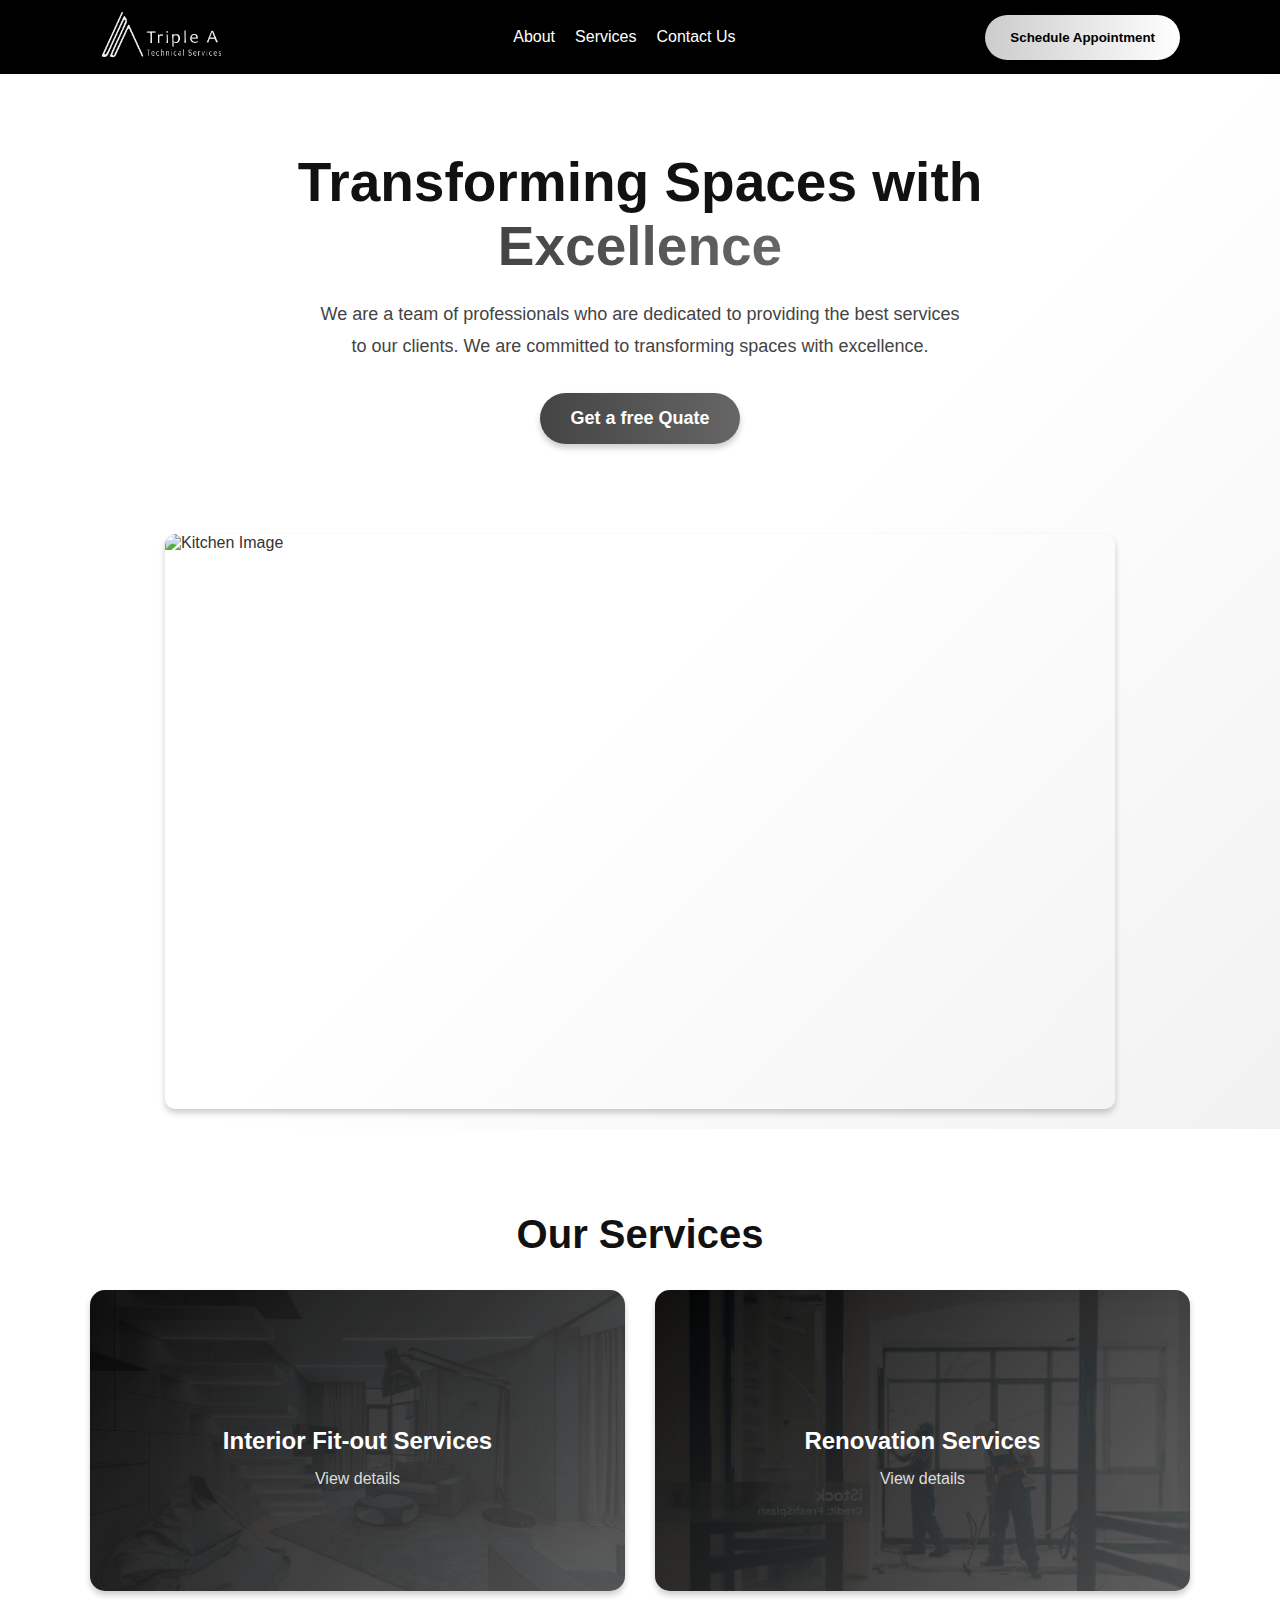
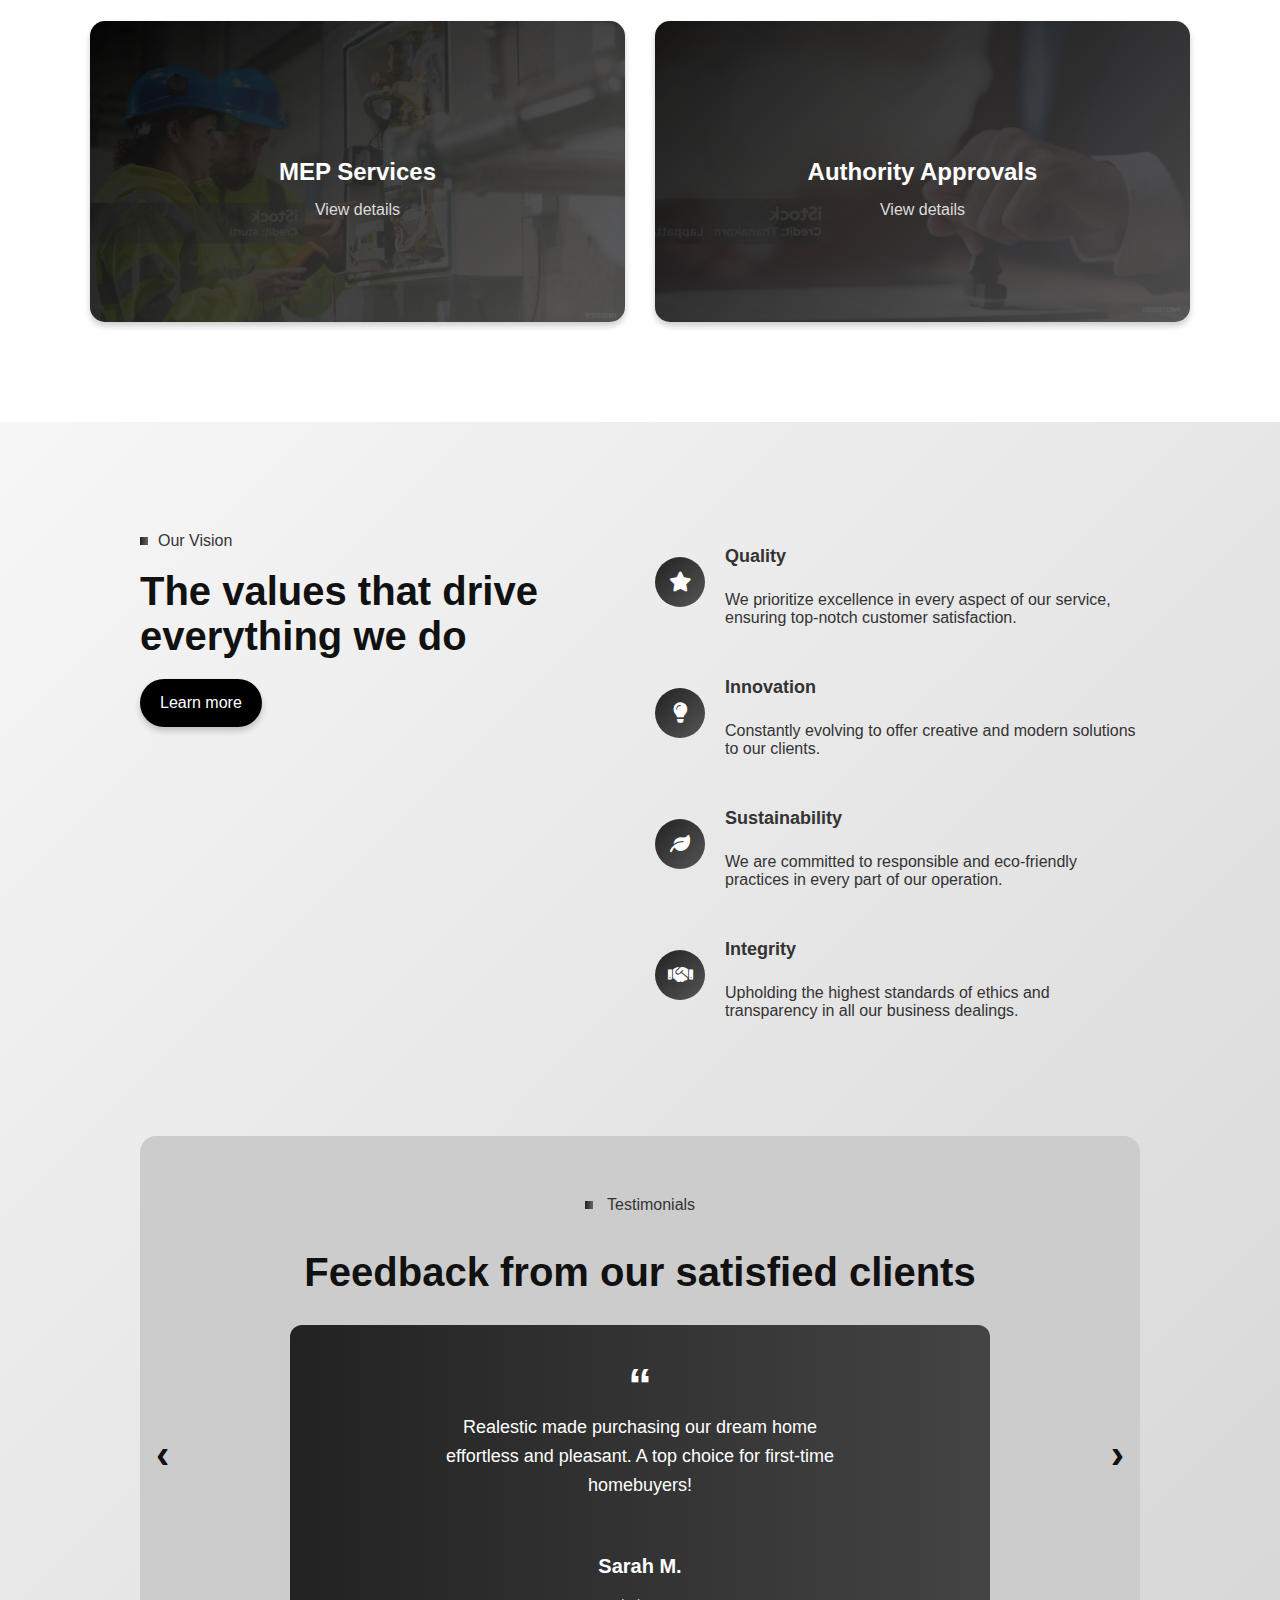
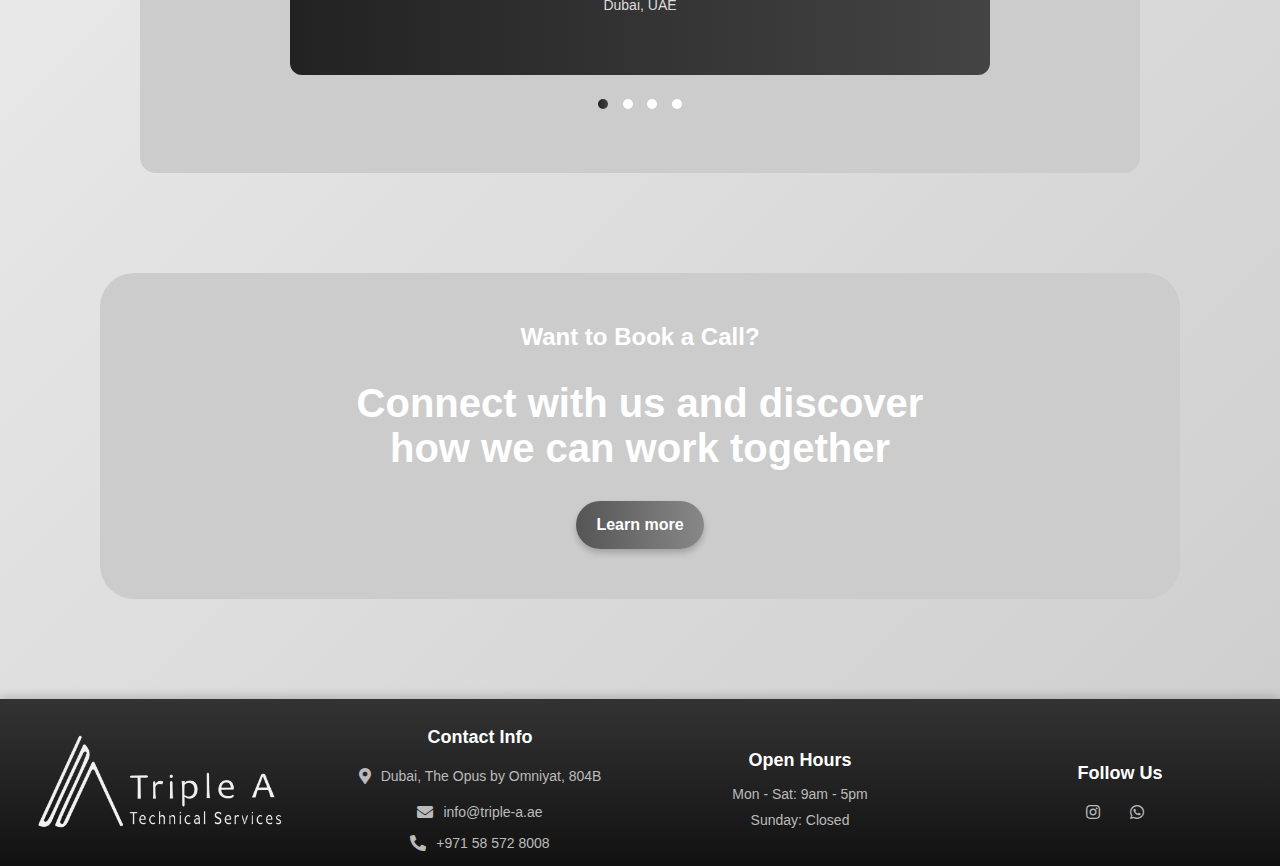
==== Triple A/index.html @ 2c6d6e69 "Add files via upload" ====
<!DOCTYPE html>
<html lang="en">
<head>
    <meta charset="UTF-8">
    <meta name="viewport" content="width=device-width, initial-scale=1.0">
    <title>Triple A</title>
    <link rel="stylesheet" href="style.css">
    <link href="https://api.fontshare.com/v2/css?f[]=satoshi@400,700&display=swap" rel="stylesheet">
    <link rel="stylesheet" href="https://cdnjs.cloudflare.com/ajax/libs/font-awesome/6.0.0-beta3/css/all.min.css">
    <link href="https://cdnjs.cloudflare.com/ajax/libs/font-awesome/5.15.4/css/all.min.css" rel="stylesheet">
    <script src="https://cdnjs.cloudflare.com/ajax/libs/gsap/3.9.1/gsap.min.js"></script>
    <script src="https://cdnjs.cloudflare.com/ajax/libs/gsap/3.9.1/ScrollTrigger.min.js"></script>
</head>
<body>
    <header>
        <h1 class="title">
            Transforming Spaces with <br> <span class="highlight">Excellence</span>
        </h1>
        
        <div class="text-section">
        <p class="description">
            We are a team of professionals who are dedicated to providing the best services to our clients. We are committed to transforming spaces with excellence.
        </p>
        </div>

        <div class="btn-container">
          <a href="contact.html">
            <button class="qt-btn" onclick="openQuatePage()">Get a free Quate</button>
          </a>
        </div>

        <div class="header-img">
            <img src="https://media.istockphoto.com/id/2166309398/photo/a-dark-spacious-kitchen-offering-a-warm-vibe.jpg?s=1024x1024&w=is&k=20&c=jLn43G2Z4TiT57AV70bC2cu-vGWRMAgcLMSgXWpKCYs=" alt="Kitchen Image">
        </div>
    </header>

    <div class="nav-container">
        <nav>
            <div class="logo">
                <a href="#">
                <img src="images/navlogo.png" alt="Logo">
                </a>
            </div>
            <ul class="nav-links">
                <li><a href="about.html">About</a></li>
                <li><a href="services.html">Services</a></li>
                <li><a href="contact.html">Contact Us</a></li>
            </ul>
            <a href="contact.html">
              <button class="sd-btn" onclick="openContactPage()">Schedule Appointment</button>
            </a>
            <div class="hamburger" id="hamburger">
                <div class="bar"></div>
                <div class="bar"></div>
                <div class="bar"></div>
            </div>
        </nav>

        <div class="hamburger-menu" id="hamburger-menu">
            <ul class="hamburger-links">  
                <li><a href="about.html">About</a></li>
                <li><a href="services.html">Services</a></li>
                <li><a href="contact.html">Contact Us</a></li>
                <li><a href="contact.html"><button class="mbl-btn" onclick="openContactPage()">Schedule Appointment</button></a></li>
            </ul>
        </div>
    </div>

    <section class="services">
        <h2 class="services-title">Our Services</h2>
        <div class="services-container">
          <a href="services.html#interior-fit-out" onclick="setScrollTarget('#interior-fit-out')">
            <div class="service-card">
                <h2>Interior Fit-out Services</h2>
                <img src="images/fit-out.jpg" alt="Construction Icon">
                <p>View details</p>
            </div>
          </a>
          <a href="services.html#renovation" onclick="setScrollTarget('#renovation')">
            <div class="service-card">
                <h2>Renovation Services</h2>
                <img src="images/renovation.jpg" alt="Construction Icon">
                <p>View details</p>
            </div>
          </a>
          <a href="services.html#mep" onclick="setScrollTarget('#mep')">
            <div class="service-card">
                <h2>MEP Services</h2>
                <img src="images/mep.jpg" alt="Construction Icon">
                <p>View details</p>
            </div>
          </a>
          <a href="services.html#authority-approvals" onclick="setScrollTarget('#authority-approvals')">
            <div class="service-card">
                <h2>Authority Approvals</h2>
                <img class="img" src="images/approval.jpg" alt="Construction Icon">
                <p>View details</p>
            </div>
          </a>
        </div>
    </section>

    <section class="values">
        <div class="values-hdr">
            <ul class="custom-list">
                <li><span class="square"></span> Our Vision</li>
            </ul>            
            <h1>The values that drive everything we do</h1>
            <a href="about.html">
              <button class="lrn-btn">Learn more</button>
            </a>
        </div>
    
        <div class="values-list">
            <div class="value-item">
                <div class="icon-box"><i class="fa-solid fa-star"></i></div>
                <div class="value-text">  
                    <h4>Quality</h4>
                    <p>We prioritize excellence in every aspect of our service, ensuring top-notch customer satisfaction.</p>
                </div>
            </div>
            <div class="value-item">
                <div class="icon-box"><i class="fa-solid fa-lightbulb"></i></div>
                <div class="value-text">
                    <h4>Innovation</h4>
                    <p>Constantly evolving to offer creative and modern solutions to our clients.</p>
                </div>
            </div>
            <div class="value-item">
                <div class="icon-box"><i class="fa-solid fa-leaf"></i></div>
                <div class="value-text">
                    <h4>Sustainability</h4>
                    <p>We are committed to responsible and eco-friendly practices in every part of our operation.</p>
                </div>
            </div> 
            <div class="value-item">
                <div class="icon-box"><i class="fa-solid fa-handshake"></i></div>
                <div class="value-text">
                    <h4>Integrity</h4>
                    <p>Upholding the highest standards of ethics and transparency in all our business dealings.</p>
                </div>
            </div>
        </div>
    </section>    

<div class="centered-body">
    <div class="testimonial-container">
        
        <div class="testimonial-section">
            <ul class="testimonial-li">
                <li><span class="square2"></span> Testimonials</li>
            </ul>   
            <h2>Feedback from our satisfied clients</h2>

          <!-- 1 -->
            <div class="testimonial-card active">
              <div class="quote-icon">“</div>
              <p class="testimonial-text">
                Realestic made purchasing our dream home effortless and pleasant. A top choice for first-time homebuyers!
              </p>
              <p class="client-name">Sarah M.</p>
              <p class="client-location">Dubai, UAE</p>
            </div>
            <!-- 2 -->
            <div class="testimonial-card">
              <div class="quote-icon">“</div>
              <p class="testimonial-text">
                An amazing experience! The team was professional, and the process was smooth from start to finish.
              </p>
              <p class="client-name">John D.</p>
              <p class="client-location">Ajman, UAE</p>
            </div>
            <!-- 3 -->
            <div class="testimonial-card">
              <div class="quote-icon">“</div>
              <p class="testimonial-text">
                I highly recommend Realestic! They made buying a home so easy and stress-free. Great service!
              </p>
              <p class="client-name">Aisha K.</p>
              <p class="client-location">Sharjah, UAE</p>
            </div>
          <!-- 4 -->
          <div class="testimonial-card">
            <div class="quote-icon">“</div>
            <p class="testimonial-text">
              An amazing experience! The team was professional, and the process was smooth from start to finish.
            </p>
            <p class="client-name">Mohammed A.</p>
            <p class="client-location">Sharjah, UAE</p>
          </div>
        </div>
        <!-- sliderbtn -->
          <button class="slider-btn left" onclick="prevSlide()">&#8249;</button>
          <button class="slider-btn right" onclick="nextSlide()">&#8250;</button>
          <div class="dots">
            <span class="dot active" onclick="currentSlide(0)"></span>
            <span class="dot" onclick="currentSlide(1)"></span>
            <span class="dot" onclick="currentSlide(2)"></span>
            <span class="dot" onclick="currentSlide(3)"></span>
          </div>
        </div>
</div>

<div class="bkng-container">
  <div class="booking">
    <h2>Want to Book a Call?</h2>
    <h1>Connect with us and discover <br> how we can work together</h1>
    <a href="contact.html">
    <button class="lrn-btn2">Learn more</button>
    </a>
  </div>
</div>

<footer>
    <!-- Logo Section -->
    <div class="footer-logo">
    <a href="index.html">
      <img src="images/navlogo.png" alt="Company Logo">
    </a>
    </div>
  
    <!-- Contact Info Section -->
    <div class="footer-section">
      <h3 class="footer-title">Contact Info</h3>
      <p>
        <i class="fas fa-map-marker-alt"></i>
        <a href="https://maps.app.goo.gl/S9jgJ212uorgyq4b9" target="_blank">
          Dubai, The Opus by Omniyat, 804B
        </a>
      </p>
      <p>
        <i class="fas fa-envelope"></i>
        <a href="mailto:info@yourcompany.com">info@triple-a.ae</a>
      </p>
      <p>
        <i class="fas fa-phone-alt"></i>
        +971 58 572 8008
      </p>
    </div>
  
    <!-- Open Hours Section -->
    <div class="footer-section">
      <h3 class="footer-title">Open Hours</h3>
      <p>Mon - Sat: 9am - 5pm</p>
      <p>Sunday: Closed</p>
    </div>
  
    <!-- Social Media Section -->
    <div class="footer-section">
      <h3 class="footer-title3">Follow Us</h3>
      <div class="social-icons">
          <a href="https://www.instagram.com/triple.a.fitout/?utm_source=website&utm_medium=footer"
          aria-label="Instagram">
          <i class="fab fa-instagram"></i>
        </a>

          <a href="https://wa.me/971585728008?text=Hello%20I%20am%20interested%20in%20your%20services!"
          aria-label="whatsapp">
          <i class="fab fa-whatsapp"></i>
        </a>
      </div>
    </div>
  </footer>

    <script src="script.js"></script>
    <script>
        document.addEventListener('DOMContentLoaded', function () {
            gsap.registerPlugin(ScrollTrigger);

            gsap.fromTo(".description", 
              { opacity: 0, y: 50 }, 
              { 
                scrollTrigger: {
                  trigger: ".description",
                  start: "top 80%",
                  toggleActions: "play none none none"
                },
                opacity: 1,
                y: 0,
                duration: 1,
                delay: 0.5,
                ease: "power2.out",
                onComplete: function() {
                  gsap.set(".description", { clearProps: "all" });
                }
              }
            );

            gsap.fromTo(".header-img", 
              { opacity: 0, y: 50 }, 
              { 
                opacity: 1,
                y: 0,
                duration: 1,
                delay: 1,
                ease: "power2.out",
                onComplete: function() {
                  gsap.set(".header-img", { clearProps: "all" });
                }
              }
            );

            gsap.utils.toArray(".service-card").forEach((card, index) => {
              gsap.fromTo(card, 
                { opacity: 0, y: 50 }, 
                { 
                  scrollTrigger: {
                    trigger: card,
                    start: "top 80%",
                    toggleActions: "play none none none",
                    once: true // Ensure the animation only happens once
                  },
                  opacity: 1,
                  y: 0,
                  duration: 1,
                  ease: "power2.out",
                  onComplete: function() {
                    gsap.set(card, { clearProps: "all" });
                  }
                }
              );
            });

            gsap.utils.toArray(".value-item").forEach((item, index) => {
              gsap.fromTo(item, 
                { opacity: 0, y: 50 }, 
                { 
                  scrollTrigger: {
                    trigger: item,
                    start: "top 80%",
                    toggleActions: "play none none none"
                  },
                  opacity: 1,
                  y: 0,
                  duration: 1,
                  delay: index * 0.2, // Stagger the animations
                  ease: "power2.out",
                  onComplete: function() {
                    gsap.set(item, { clearProps: "all" });
                  }
                }
              );
            });

            gsap.fromTo(".testimonial-container", 
              { opacity: 0, y: 50 }, 
              { 
                scrollTrigger: {
                  trigger: ".testimonial-container",
                  start: "top 80%",
                  toggleActions: "play none none none"
                },
                opacity: 1,
                y: 0,
                duration: 1,
                ease: "power2.out",
                onComplete: function() {
                  gsap.set(".testimonial-container", { clearProps: "all" });
                }
              }
            );

            gsap.fromTo(".booking", 
              { opacity: 0, y: 50 }, 
              { 
                scrollTrigger: {
                  trigger: ".bkng-container",
                  start: "top 80%",
                  toggleActions: "play none none none"
                },
                opacity: 1,
                y: 0,
                duration: 1,
                ease: "power2.out",
                onComplete: function() {
                  gsap.set(".booking", { clearProps: "all" });
                }
              }
            );

            // Page load animation for header elements
            gsap.fromTo("header .title", 
              { opacity: 0, y: -50 }, 
              { 
                opacity: 1,
                y: 0,
                duration: 1,
                ease: "power2.out"
              }
            );

            gsap.fromTo("header .description", 
              { opacity: 0, y: -50 }, 
              { 
                opacity: 1,
                y: 0,
                duration: 1,
                delay: 0.2,
                ease: "power2.out"
              }
            );

            gsap.fromTo("header .qt-btn", 
              { opacity: 0 }, 
              { 
                opacity: 1,
                duration: 1,
                delay: 0.4,
                ease: "power2.out"
              }
            );

            gsap.fromTo("header .header-img", 
              { opacity: 0, y: -50 }, 
              { 
                opacity: 1,
                y: 0,
                duration: 1,
                delay: 0.6,
                ease: "power2.out"
              }
            );
        });
    </script>
    <script>
      function scrollToSection(sectionId) {
        localStorage.setItem('scrollTo', sectionId);
      }
      function setScrollTarget(sectionId) {
        localStorage.setItem('scrollTarget', sectionId);
      }
    </script>
</body>
</html>
---- Triple A/style.css ----
* {
    box-sizing: border-box;
}

body {
    font-family: 'Satoshi', sans-serif;
    margin: 0;
    background: linear-gradient(135deg, #fff 25%, #cdcdcd 100%);
    color: #333;
}

/* Remove previous animation classes and keyframes */
.fade-in,
.fade-in-top,
.fade-in-bottom,
.slide-in,
.slide-in-visible,
.bounce-in,
.slide-up,
.zoom-in,
.slide-left,
.fade-in-on-scroll,
.fade-in-on-scroll-visible {
    opacity: 1; /* Ensure elements are visible */
    transform: none; /* Reset transform */
    animation: none; /* Remove animation */
}

/* Remove keyframes */
@keyframes fadeInTop {}
@keyframes fadeInBottom {}
@keyframes slideIn {}
@keyframes bounceIn {}
@keyframes slideUp {}
@keyframes zoomIn {}
@keyframes slideLeft {}
@keyframes fadeInOnScroll {}

/* Ensure navbar stays on top and behaves well on scroll */
.nav-container {
    position: fixed;
    top: 0;
    left: 0;
    width: 100%;
    z-index: 1000; /* Ensure navbar stays on top */
}

nav {
    display: flex;
    justify-content: space-between;
    align-items: center;
    padding: 10px 100px;
    background-color: #000;
    transition: background-color 0.3s ease, backdrop-filter 0.3s ease;
    position: relative;
    z-index: 1000;
}

nav.scrolled {
    background-color: rgba(0, 0, 0, 0.8); /* Semi-transparent black */
    backdrop-filter: blur(10px); /* Applies blur effect */
    -webkit-backdrop-filter: blur(10px); /* Ensures compatibility with Safari */    
}

.nav-links {
    display: flex;
    justify-content: center;
    align-items: center;
    gap: 20px;
    flex-grow: 1;
}

.nav-links li {
    list-style: none;
}

.nav-links a {
    text-decoration: none;
    color: #fff;
    font-weight: 500;
    transition: color 0.3s ease;
    font-size: 16px; /* Ensure consistent font size */
}

.nav-links a:hover {
    color: #ccc;
}

/* animation */
.hamburger.active .bar:nth-child(1) {
    transform: rotate(45deg) translate(5px, 5px);
}

.hamburger.active .bar:nth-child(2) {
    opacity: 0;
}

.hamburger.active .bar:nth-child(3) {
    transform: rotate(-45deg) translate(5px, -5px);
}

/* Smooth transition for hamburger bars */
.hamburger .bar {
    transition: all 0.3s ease;
}

/* Hamburger and mobile menu */
.hamburger {
    display: none;
    cursor: pointer;
    flex-direction: column;
    gap: 5px;
}

.hamburger .bar {
    width: 25px;
    height: 3px;
    background-color: #fff;
    border-radius: 5px;
}

body.no-scroll {
    overflow: hidden; /* Prevent scrolling */
}

.hamburger-menu {
    display: none;
    position: fixed; /* Ensure it covers the whole screen */
    top: 0; /* Start from the top */
    left: 0;
    width: 100%;
    height: 100%; /* Cover the full height */
    background-color: rgba(0, 0, 0, 0.8);
    backdrop-filter: blur(5px);
    justify-content: center;
    align-items: center;
    z-index: 999; /* Ensure it is below the navbar */
    transition: opacity 0.5s ease, visibility 0.5s ease;
    opacity: 0;
    visibility: hidden;
}

.hamburger-menu.active {
    display: flex;
    opacity: 1;
    visibility: visible;
}

.hamburger-menu ul {
    list-style: none;
    padding: 0;
    text-align: center;
    color: #fff;
}

.hamburger-menu ul li {
    margin: 20px 0;
}

.hamburger-menu ul li a {
    text-decoration: none;
    color: #fff;
    font-size: 24px;
    font-weight: 600;
}

.hamburger-menu .close-btn {
    position: absolute;
    top: 20px;
    right: 20px;
    color: #fff;
    font-size: 30px;
    cursor: pointer;
}

/* Show hamburger menu */
.nav-container.active .hamburger-menu {
    display: flex;
}

.logo img {
    height: 50px;
    cursor: pointer;
    text-decoration: none;
}

.logo [alt] {
    color: white;
    cursor: pointer;
    text-decoration: none;
}

.sd-btn {
    padding: 15px 25px;
    width: fit-content;
    color: black;
    border: none;
    cursor: pointer;
    border-radius: 25px;
    font-weight: 600;
    background: linear-gradient(90deg, #ccc, #fff);
    margin-left: auto; /* Align button to the right */
}

.sd-btn:hover {
    transition: transform 0.3s ease;
    background: linear-gradient(90deg, #999, #cdcdcd);
    transform: scale(1.05);
}

.mbl-btn {
    padding: 15px 25px;
    color: black;
    border: none;
    cursor: pointer;
    border-radius: 25px;
    font-weight: 600;
    background: linear-gradient(90deg, #ccc, #fff);
    margin-left: auto; /* Align button to the right */
}

.mbl-btn:hover {
    transition: transform 0.3s ease;
    background: linear-gradient(90deg, #999, #cdcdcd);
    transform: scale(1.05);
}

/* navmobile */
.title {
    font-size: 55px;
    font-weight: 600;
    color: #111;
    margin-top: 150px;
    margin-bottom: auto;
    text-align: center;
}

.highlight {
    background: linear-gradient(90deg, #444, #666);
    -webkit-background-clip: text;
    background-clip: text;
    color: transparent;
}

.description {
    font-size: 18px;
    line-height: 1.8;
    color: #444;
    text-align: center;
    margin: 0px 0px 0px;
    max-width: 650px;
}

.text-section {
    display: flex;
    align-items: center;
    justify-content: center;
    padding-bottom: 30px;
    padding-top: 20px;
}

.btn-container {
    text-align: center;
    padding-bottom: 70px;
}

.qt-btn {
    padding: 15px 30px;
    font-size: 18px;
    font-weight: 600;
    color: white;
    background: linear-gradient(90deg, #444, #666);
    border: none;
    border-radius: 30px;
    cursor: pointer;
    transition: transform 0.3s ease, background 0.3s ease, box-shadow 0.3s ease;
    box-shadow: 0 4px 6px rgba(0, 0, 0, 0.2);
}

.qt-btn:hover {
    background: linear-gradient(90deg, #333, #555);
    transform: scale(1.05); /* Subtle scaling effect */
    box-shadow: 0 6px 8px rgba(0, 0, 0, 0.3);
}

.header-img {
    width: 950px;
    height: 575px;
    margin: 20px auto;
    border-radius: 10px;
    overflow: hidden;
    display: flex;
    justify-content: center;
    align-items: center;
    box-shadow: 0 4px 6px rgba(0, 0, 0, 0.2);
}

.header-img img {
    width: 100%;
    height: 100%;
    object-fit: cover;
    border-radius: 10px;
}

.services {
    padding: 50px 20px;
    padding-bottom: 100px;
    text-align: center;
    background-color: #fff;
    overflow: hidden;
}

.services-title {
    font-size: 40px;
    color: #111;
    font-weight: 600;
}

.services-container {
    display: grid;
    grid-template-columns: repeat(2, 1fr);
    gap: 30px;
    padding: 0 50px;
    justify-content: center;
    max-width: 1200px;
    margin: 0 auto;
}

.services-container a {
    text-decoration: none;
}

.service-card {
    display: flex;
    flex-direction: column;
    justify-content: center;
    align-items: center;
    position: relative;
    width: 100%;
    height: 100%;        /* Adjust as needed */
    overflow: hidden;
    border-radius: 15px;
    color: white;
    box-shadow: 0 4px 6px rgba(0, 0, 0, 0.2);
    transition: transform 0.3s ease, box-shadow 0.3s ease, background 0.3s ease;
    text-align: center;
    cursor: pointer;
}

.service-card:hover {
    transform: translateY(-10px);
    box-shadow: 0 6px 12px rgba(0, 0, 0, 0.3);
    background: linear-gradient(135deg, #000, #111);
}

.services-container .service-card:nth-child(1) {
    background: linear-gradient(135deg, #000, #555);
}

.services-container .service-card:nth-child(2) {
    background: linear-gradient(-135deg, #000, #555);
}

.services-container .service-card:nth-child(3) {
    background: linear-gradient(45deg, #000, #555);
}

.services-container .service-card:nth-child(4) {
    background: linear-gradient(-45deg, #000, #555);
}


.service-card h2 {
    position: absolute;
    font-size: 1.5rem;
    font-weight: 600;
    color: #fff;          /* Make the header text white */
    text-align: center;   /* Ensure the text inside h2 is centered */
    width: 100%;
    z-index: 1;   
}

.service-card p {
    position: absolute;   /* Position relative to .service-card */
    font-size: 16px;
    line-height: 1.5;
    color: #ddd;
    top: calc(50% + 10px); /* Position it below the h2 (adjust 30px as needed) */
    left: 50%;
    transform: translateX(-50%);
    z-index: 1; 
}

.service-card img {
    opacity: 0.1;
    width: 100%;
    height: 100%;
    object-fit: cover;
    transform: scaleX(-1);
}

/* value section */
.values {
    display: grid;
    grid-template-columns: 1fr 1fr;
    padding: 100px;
    padding-right: 70px;
    max-width: 1200px;
    margin-right: auto;
    margin-left: auto;
}

.values-hdr {
    font-size: 25px;
}

.values h1 {
    font-size: 40px;
    color: #111;
    margin-top: 15px;
    margin-bottom: 20px;
    max-width: 80%;
    font-weight: 600;
}

.custom-list {
    list-style-type: none;
    margin: 0;
    padding: 0;
}

.custom-list .square {
    display: inline-block;
    width: 8px;
    height: 8px;
    background: linear-gradient(90deg, #222, #666);
    margin-right: 10px;
    vertical-align: middle;
}

.custom-list li {
    font-size: 16px;
    line-height: 1.6;
    display: inline-flex;
    align-items: center;
}

.lrn-btn {
    padding: 15px 20px;
    font-size: 16px;
    color: white;
    background-color: #000;
    border: none;
    border-radius: 30px;
    cursor: pointer;
    transition: all 0.3s ease;
    box-shadow: 0 4px 6px rgba(0, 0, 0, 0.2);
}

.values-list {
    display: flex;
    flex-direction: column;
    gap: 10px;
}

.value-item {
    display: flex;
    gap: 20px;
    flex-direction: row;
    align-items: center;
}

.value-item .icon-box {
    background: linear-gradient(135deg, #222, #555);
    width: 50px; /* Initial size */
    height: 50px; /* Maintain circular shape */
    border-radius: 50%;
    display: flex; /* Flexbox for alignment */
    justify-content: center; /* Center horizontally */
    align-items: center; /* Center vertically */
    transition: all 0.3s ease; /* Optional: Add smooth resizing effect */
}

.fa-solid {
    color: white;
    font-size: 20px; /* Adjust size to fit inside the box */
}

.value-item .value-text {
    max-width: 80%;
}

.value-item h4 {
    font-size: 18px;
}
/* Centered Body */
.centered-body {
    display: flex;
    justify-content: center;
    align-items: center;
  }  
  
  /* Testimonial Container Section */
  .testimonial-container {
    background-color: #ccc;
    border-radius: 16px;
    padding: 40px 40px;
    width: 100%;
    max-width: 1000px;
    text-align: center;
    position: relative;
  }
  
  /* Section Title */
  .testimonial-section {
    width: 100%;
    height: 100%; /* Ensure the cards take the full height */
    display: flex;
    flex-direction: column; /* Align elements in column */
    align-items: center;
  }

  .testimonial-section h2 {
    padding: 0px 30px;
    font-size: 40px;
    font-weight: bold;
    color: #111;
    margin-bottom: 30px;
    z-index: 1; /* Ensure title stays above the slider */
  }
  
  /* Slider Section */
  .testimonial-slider {
    position: relative;
    width: 100%;
    max-width: 800px;
    overflow: hidden; /* Hide content outside the slider */
    margin: 0 auto;
    padding: 20px 0; /* Padding for the slider */
  }
  
  /* Testimonial Cards */
.testimonial-card {
    opacity: 0;
    position: absolute;
    top: 0;
    left: 0;
    padding: 50px;
    background: linear-gradient(90deg, #222, #444);
    color: white;
    border-radius: 12px;
    width: 700px;
    max-width: 700px;
    max-height: 350px;
    display: flex;
    flex-direction: column;
    justify-content: center;
    align-items: center;
    text-align: center;
    z-index: 0;
    transition: opacity 0.5s ease;
    pointer-events: none; /* Prevent interaction with inactive cards */
}

.testimonial-card.active {
    opacity: 1;
    z-index: 1;
    position: relative;
    pointer-events: auto; /* Allow interaction with active card */
}

/* Ensure only one card is visible at a time */
.testimonial-card:not(.active) {
    display: none;
}
    
  /* Quote Icon */
  .quote-icon {
    font-size: 48px; /* Large size for the quote */
    color: white;
    font-weight: bold;
    line-height: 0.5;
  }
  
  /* Testimonial Text */
  .testimonial-text {
    font-size: 18px;
    line-height: 1.6;
    margin: 15px 0;
    margin-bottom: 50px;
    color: white;
    word-wrap: break-word;
    max-width: 400px; /* Ensure it doesn't overflow */
  }
  
  .testimonial-li {
    margin-bottom: auto;
    font-size: 16px;
    line-height: 1.6;
    display: inline-flex;
    align-items: center;
    list-style-type: none;
    padding: 0px 0px;
  }

  .testimonial-li .square2 {
    display: inline-block;
    width: 8px;
    height: 8px;
    background: linear-gradient(90deg, #222, #666);
    margin-right: 10px;
    vertical-align: middle;
}

  /* Client Name */
  .client-name {
    font-size: 20px;
    font-weight: bold;
    margin: 5px 0;
    color: white;
  }
  
  /* Client Location */
  .client-location {
    font-size: 14px;
    color: #ddd;
  }
  
  /* Slider Controls */
  .slider-btn {
    background: none;
    border: none;
    font-size: 40px;
    font-weight: bold;
    cursor: pointer;
    color: #111;
    position: absolute;
    top: 50%;
    transform: translateY(-50%);
    z-index: 10;
  }
  
  .slider-btn.left {
    left: 10px;
  }
  
  .slider-btn.right {
    right: 10px;
  }
  
  /* Dot Indicators */
  .dots {
    margin-top: 20px;
    margin-bottom: 20px;
  }
  
  .dot {
    height: 10px;
    width: 10px;
    margin: 0 5px;
    background-color: #fff;
    border-radius: 50%;
    display: inline-block;
    cursor: pointer;
    transition: background-color 0.3s;
  }
  
  .dot.active {
    background: linear-gradient(90deg, #222, #444);
  }

.bkng-container {
    display: flex;
    align-items: center;
    justify-content: center;
    margin: 100px;
}

.bkng-container .booking {
    background-color: #ccc;
    padding: 50px;
    border-radius: 34px;
    display: flex;
    flex-direction: column;
    justify-content: center;
    align-items: center;
    text-align: center;
    width: 1200px;
    max-width: 1200px;
    max-height: 600px;
    gap: 10px;
    z-index: 0;
}

.booking h2 {
    margin: 0px 0px;
    color: #fff;
}

.booking h1 {
    color: #fff;
    font-size: 40px;
    max-width: 80%;
    font-weight: 600;
    margin: 20px;
}

  .lrn-btn2 {
    padding: 15px 20px;
    font-size: 16px;
    font-weight: 600;
    color: #fff;
    background: linear-gradient(90deg, #555, #888);
    border: none;
    border-radius: 30px;
    cursor: pointer;
    transition: all 0.3s ease;
    box-shadow: 0 4px 6px rgba(0, 0, 0, 0.2);
}

/* Footer Container */
footer {
    background: linear-gradient(360deg, #111, #333);
    color: #bbb; /* Light gray text color */
    padding: 10px 0px; /* Spacing inside the footer */
    display: flex; /* Flexbox layout for horizontal alignment */
    justify-content: space-between; /* Even spacing between sections */
    align-items: stretch; /* Ensure all sections are the same height */
    flex-wrap: wrap; /* Allow wrapping for smaller screens */
    position: relative; /* Default positioning */
    bottom: 0; /* Position at the bottom */
    width: 100%; /* Full width of the page */
    box-shadow: 0 -2px 10px rgba(0, 0, 0, 0.2); /* Subtle shadow */
  }
  
  /* Logo Section */
  footer .footer-logo {
    flex: 1; /* Take up 1 part of the available space */
    display: flex; /* Center-align the logo */
    align-items: center; /* Vertically align the logo */
    justify-content: center; /* Center horizontally */
    min-width: 100px; /* Minimum width for smaller screens */
  }
  
  footer .footer-logo img {
    max-width: 250px; /* Limit logo width */
    height: auto; /* Maintain aspect ratio */
  }
  
  /* Footer Sections */
  footer .footer-section {
    flex: 1; /* Equal width for all sections */
    min-width: 250px; /* Prevent shrinking on small screens */
    display: flex; /* Use flex for vertical alignment */
    flex-direction: column; /* Stack elements vertically */
    justify-content: center; /* Center-align content within each section */
    align-items: center;
  }
  
  /* Footer Titles */
  footer .footer-title {
    color: #fff; /* White text for titles */
    margin-bottom: 10px; /* Spacing below the title */
    font-size: 18px; /* Slightly larger font for emphasis */
    font-weight: bold; /* Bold font */
    text-align: left; /* Align titles to the left */
  }

  footer .footer-title3 {
    color: #fff; /* White text for titles */
    margin-bottom: 10px; /* Spacing below the title */
    font-size: 18px; /* Slightly larger font for emphasis */
    font-weight: bold; /* Bold font */
    text-align: center; /* Align titles to the left */
  }
  
  /* Footer Links & Info */
  footer a,
  footer p {
    color: #bbb; /* Light gray text */
    text-decoration: none; /* Remove underline */
    font-size: 14px; /* Standard font size */
    margin: 5px 0; /* Space between lines */
    display: flex; /* Align icons and text */
    align-items: center; /* Vertically align icons with text */
  }
  
  footer a:hover {
    color: #fff; /* Highlight links on hover */
  }
  
  /* Icons */
  footer i {
    margin-right: 10px; /* Space between icon and text */
    font-size: 16px; /* Adjust icon size */
  }
  
  /* Social Media Section */
  footer .social-icons {
    display: flex; /* Horizontal layout for icons */
    justify-content: center; /* Center-align icons */
    align-items: center; /* Align icons vertically */
    margin-top: 10px; /* Space between title and icons */
  }
  
  footer .social-icons a {
    font-size: 20px; /* Larger font for social icons */
    margin: 0 10px; /* Space between icons */
    color: #bbb; /* Light gray icons */
  }
  
  footer .social-icons a:hover {
    color: #fff; /* Highlight icons on hover */
  }

  @media (max-width: 1000px) {
    .values {
        padding-left: 0px;
    }

    .values-hdr {
        padding-left: 50px;
    }

    .header-img {
        width: 80%;
        height: 80%;
    }

    .values-list {
        gap: 20px;
    }

    .value-item {
        gap: 20px;
    }

    nav {
        padding: 10px 20px;
    }
}

@media (max-width: 768px) {
    nav {
        padding: 10px 15px;
    }

    .header-img {
        max-width: 90%;
        height: auto; /* Ensure responsive image scaling */
    }

    .values-hdr {
        padding: 0px 20px;
        text-align: center;
    }
    
    .title {
        font-size: 50px; /* Reduce title font size */
        margin-top: 100px; /* Add spacing */
        align-items: center;
    }

    .description {
        font-size: 16px; /* Reduce description font size */
        padding: 0 50px;
    }

    .text-section {
        padding-top: 10px; /* Adjust spacing */
    }

    .custom-list .square {
        display: none; /* Hide square bullets */
    }

    .services-container {
        grid-template-columns: 1fr; /* Stack services vertically */
    }

    .qt-btn {
        padding: 12px 20px; /* Adjust button padding */
        font-size: 16px; /* Uniform button text size */
    }

    .values {
        display: flex;
        flex-direction: column; /* Stack value items vertically */
        gap: 50px; /* Add spacing between value items */
        padding: 0;
        margin: 100px 50px;
    }

    .value-item {
        display: flex;
        flex-direction: column; /* Place icon and text in a row */
        align-items: center; /* Center both icon and text */
        gap: 10px; /* Space between icon and text */
    }

    /* Centering icon-box and reducing its size */
    .value-item .icon-box {
        width: 50px; /* Adjust size for better fit */
        height: 50px;
        margin-top: 20px;
        margin-bottom: 0px; /* Move the icon above the text */
    }

    .fa-solid {
        font-size: 24px; /* Adjust icon size */
    }

    /* Text alignment for the value item text */
    .value-item .value-text {
        text-align: center;
    }

    .values h1 {
        color: #111;
        margin-top: 0px;
        margin-bottom: 20px;
        max-width: 100%;
        font-weight: 600;
        padding: 0px 50px;
        font-size: 40px;
    }

    .values-hdr {
        text-align: center;
        margin: auto;
    }
    
    .nav-links {
        display: none;
    }
    
    .hamburger {
        display: flex;
    }

    .nav-container.active .nav-links {
        display: flex;
    }

    .sd-btn {
        display: none;
    }

    .mbl-btn {
        font-size: 20px;
    }
    
    .service-card h2 {
        font-size: 35px;
    }

    .service-card p {
        font-size: 15px;
    }

    .slider-btn {
        top: 60%;
    }
    
    .testimonial-container {
        max-width: 700px;
        padding: 0;
    }
    
    .testimonial-section h2 {
        padding: 0px 100px;
    }

    .testimonial-section h2 br {
        display: none;
    }

    .testimonial-card {
        max-width: 600px;
    }

    footer {
        flex-direction: column; /* Stack items vertically on smaller screens */
        text-align: center; /* Center-align text */
      }
    
      footer .footer-logo {
        order: 1; /* Ensure logo is placed last */
        margin-top: 20px; /* Add spacing above the logo */
      }
    
      footer .footer-section {
        margin: 10px 0; /* Adjust margin for smaller screens */
        order: 0; /* Ensure other sections are placed first */
      }

      .bkng-container {
        max-width: 1200px;
        margin: 100px 25px;
        padding: 0px 0px;
      }

      .booking h2 {
        font-size: 25px;
      }

      .booking h1 {
        font-size: 40px;
        max-width: 100%;
      }

      .lrn-btn2 {
        font-size: 16px;
      }
}

@media (max-width: 480px) {
    .logo img {
        scale: 0.7;
    }

    nav {
        padding: 0px 15px;
    }
    .title {
        font-size: 40px; /* Further reduce title font size */
        padding: 0px 20px;
    }

    .description {
        font-size: 14px;
        padding: 0px 40px;
    }
    
    .qt-btn {
        font-size: 14px; /* Smaller button text for mobile */
    }
    
    .value-item {
        flex-direction: column;
    }
    
    .values-hdr {
        text-align: center;
    }
    
    .values-hdr h1 {
        font-size: 35px;
        padding: 0 0;
    }

    .value-item .icon-box {
        font-size: 50px;
    }

    .fa-solid {
        font-size: 15px; /* Further reduce icon size */
    }
    
    .lrn-btn {
        font-size: 12px;
    }
    .services-container {
        padding: 0px 0px;
    }
    
    .services-title {
        font-size: 30px; /* Adjust section title size */
    }

    .service-card h2 {
        font-size: 25px;
    }

    .service-card p {
        font-size: 14px;
    }

    .testimonial-card {
        max-width: 400px;
    }

    .testimonial-section h2 {
        font-size: 35px;
    }

    .testimonial-text {
        font-size: 16px;
    }

    .dots {
        font-size: 10px;
        margin-bottom: 15px;
    }

    .slider-btn {
        font-size: 30px;
        color: #fff;
        top: 65%;
        padding: 0px 25px;
    }

    .testimonial-section h2 {
        padding: 0 0;
    }
    br {
        display: none;
    }

    footer {
        flex-direction: column; /* Stack items vertically on smaller screens */
        text-align: center; /* Center-align text */
      }
    
      footer .footer-logo {
        margin-bottom: 20px; /* Add spacing below the logo */
      }
    
      footer .footer-section {
        margin: 10px 0; /* Adjust margin for smaller screens */
      }

      .bkng-container {
        display: flex;
        align-content: center;
        justify-content: center;
        margin: 50px 0px;
        padding: 15px;
      }

      .bkng-container .booking {
        padding: 20px;
      }

      .booking h2 {
        padding-top: 15px;
        font-size: 16px;
    }
    
      .booking h1 {
        font-size: 30px;
      }

      .lrn-btn2 {
        font-size: 12px;
      }
}

@media (max-width: 420px) {
    .title {
        font-size: 22px; /* Further reduce title font size */
    }

    .description {
        font-size: 10px;
        padding: 0px 20px;
    }

    .services-title {
        font-size: 24px; /* Further reduce section title size */
    }

    .qt-btn,
    .sd-btn {
        font-size: 12px; /* Smallest button text size */
    }

    .value-item .icon-box {
        width: 24px; /* Smallest icon-box size */
        height: 24px;
    }

    .fa-solid {
        font-size: 12px; /* Smallest icon size */
    }
}

.description,
.header-img,
.service-card,
.value-item,
.booking,
footer {
    opacity: 1; /* Ensure elements are initially visible */
}

.testimonial-card:not(.active) {
    opacity: 0;
    display: none;
}
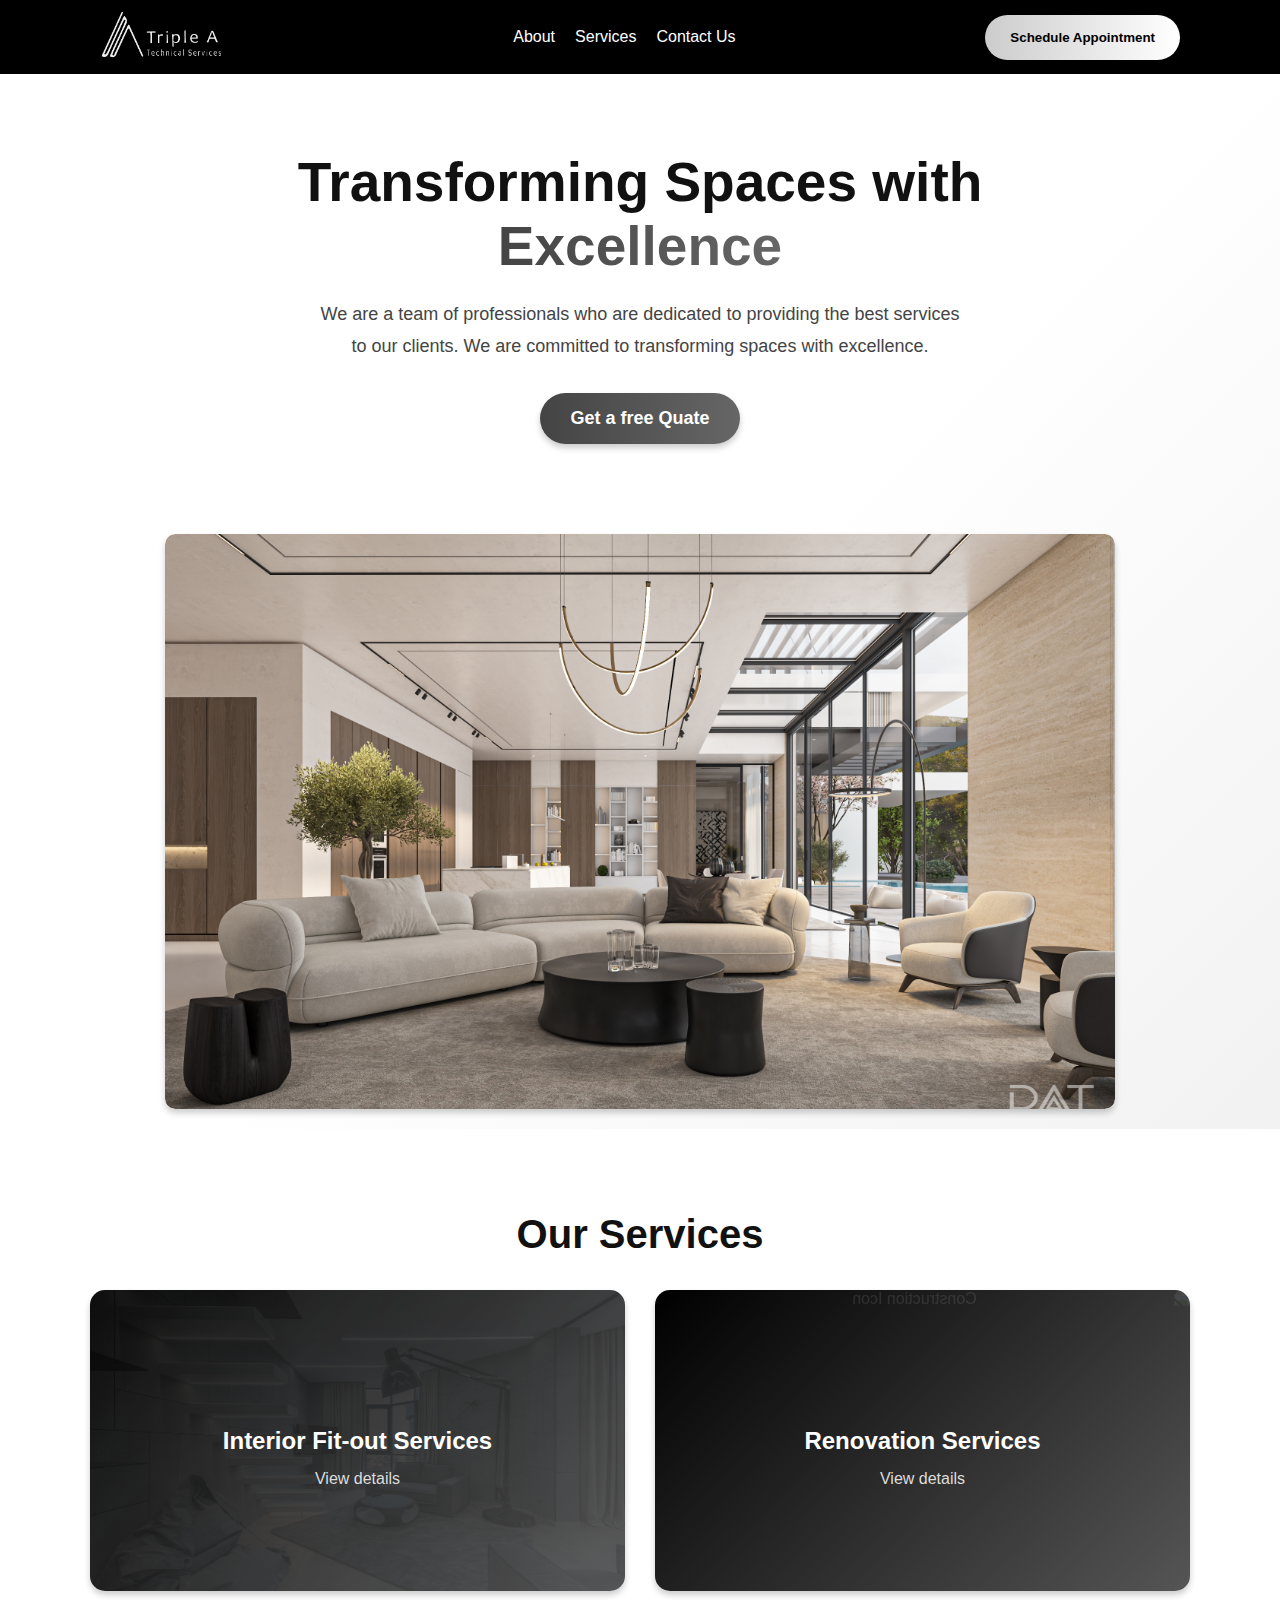
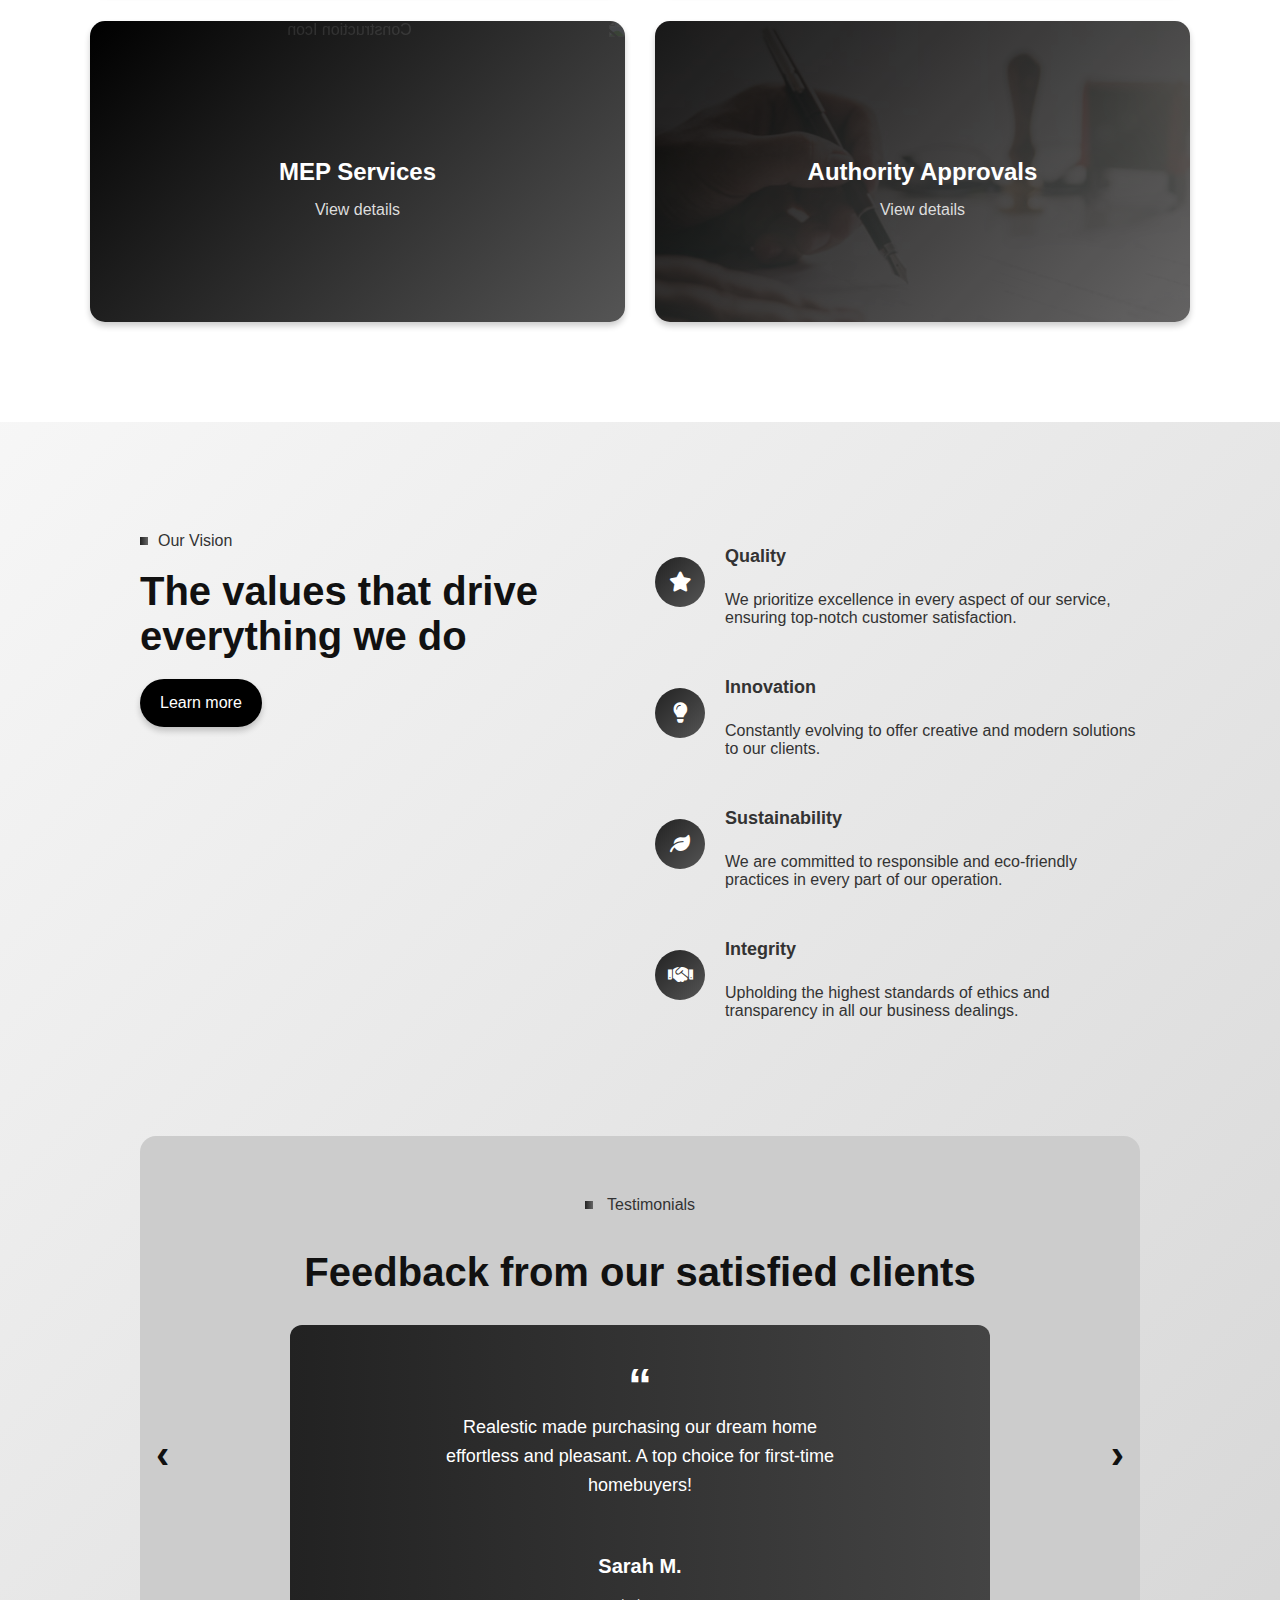
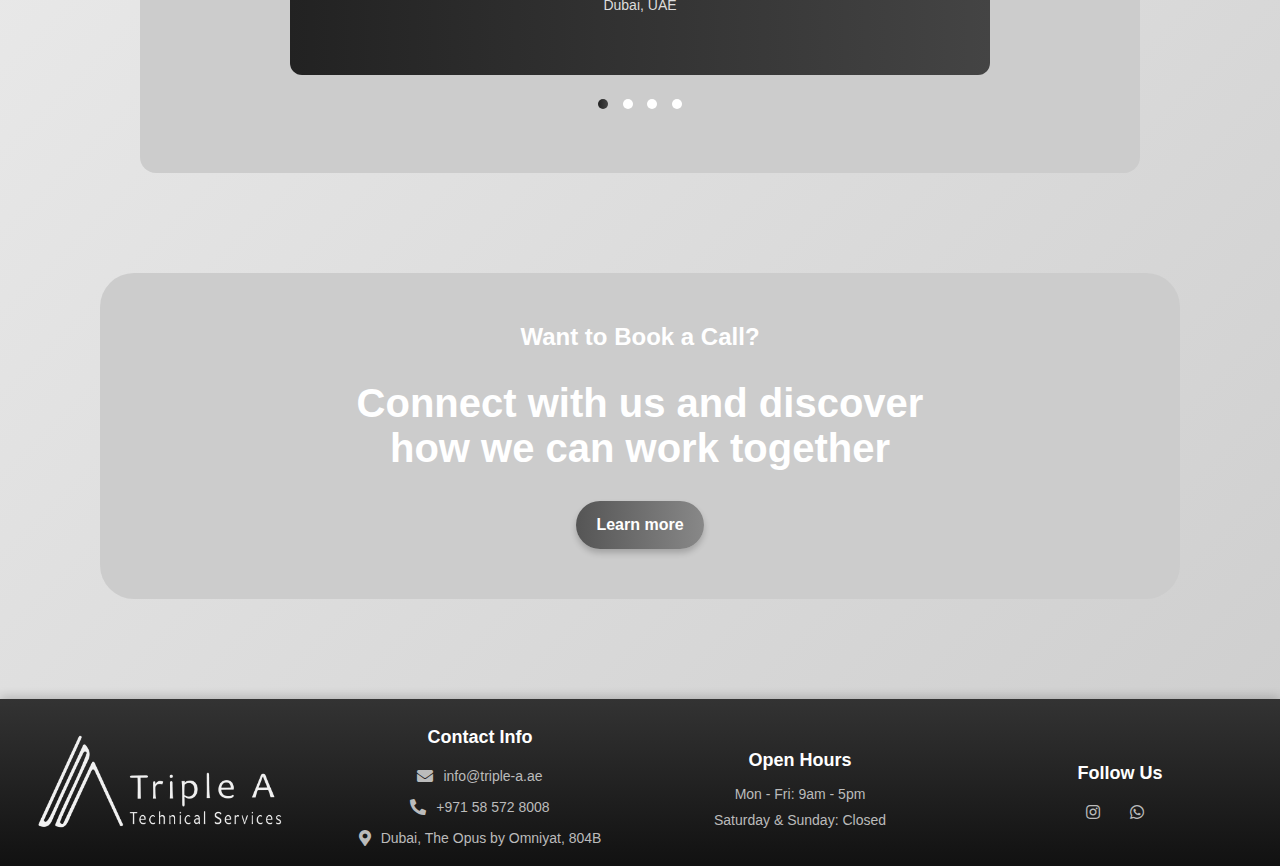
==== commit 08552695: "Add files via upload" ====
--- a/Triple A/index.html
+++ b/Triple A/index.html
@@ -30,7 +30,7 @@
         </div>
 
         <div class="header-img">
-            <img src="https://media.istockphoto.com/id/2166309398/photo/a-dark-spacious-kitchen-offering-a-warm-vibe.jpg?s=1024x1024&w=is&k=20&c=jLn43G2Z4TiT57AV70bC2cu-vGWRMAgcLMSgXWpKCYs=" alt="Kitchen Image">
+            <img src="images/Family Space1.jpg" alt="Kitchen Image">
         </div>
     </header>
 
@@ -93,7 +93,7 @@
           <a href="services.html#authority-approvals" onclick="setScrollTarget('#authority-approvals')">
             <div class="service-card">
                 <h2>Authority Approvals</h2>
-                <img class="img" src="images/approval.jpg" alt="Construction Icon">
+                <img class="img" src="images/Authority.jpg" alt="Construction Icon">
                 <p>View details</p>
             </div>
           </a>
@@ -222,12 +222,7 @@
     <!-- Contact Info Section -->
     <div class="footer-section">
       <h3 class="footer-title">Contact Info</h3>
-      <p>
-        <i class="fas fa-map-marker-alt"></i>
-        <a href="https://maps.app.goo.gl/S9jgJ212uorgyq4b9" target="_blank">
-          Dubai, The Opus by Omniyat, 804B
-        </a>
-      </p>
+
       <p>
         <i class="fas fa-envelope"></i>
         <a href="mailto:info@yourcompany.com">info@triple-a.ae</a>
@@ -236,13 +231,19 @@
         <i class="fas fa-phone-alt"></i>
         +971 58 572 8008
       </p>
+      <p>
+        <i class="fas fa-map-marker-alt"></i>
+        <a href="https://maps.app.goo.gl/S9jgJ212uorgyq4b9" target="_blank">
+          Dubai, The Opus by Omniyat, 804B
+        </a>
+      </p>
     </div>
   
     <!-- Open Hours Section -->
     <div class="footer-section">
       <h3 class="footer-title">Open Hours</h3>
-      <p>Mon - Sat: 9am - 5pm</p>
-      <p>Sunday: Closed</p>
+      <p>Mon - Fri: 9am - 5pm</p>
+      <p>Saturday & Sunday: Closed</p>
     </div>
   
     <!-- Social Media Section -->
